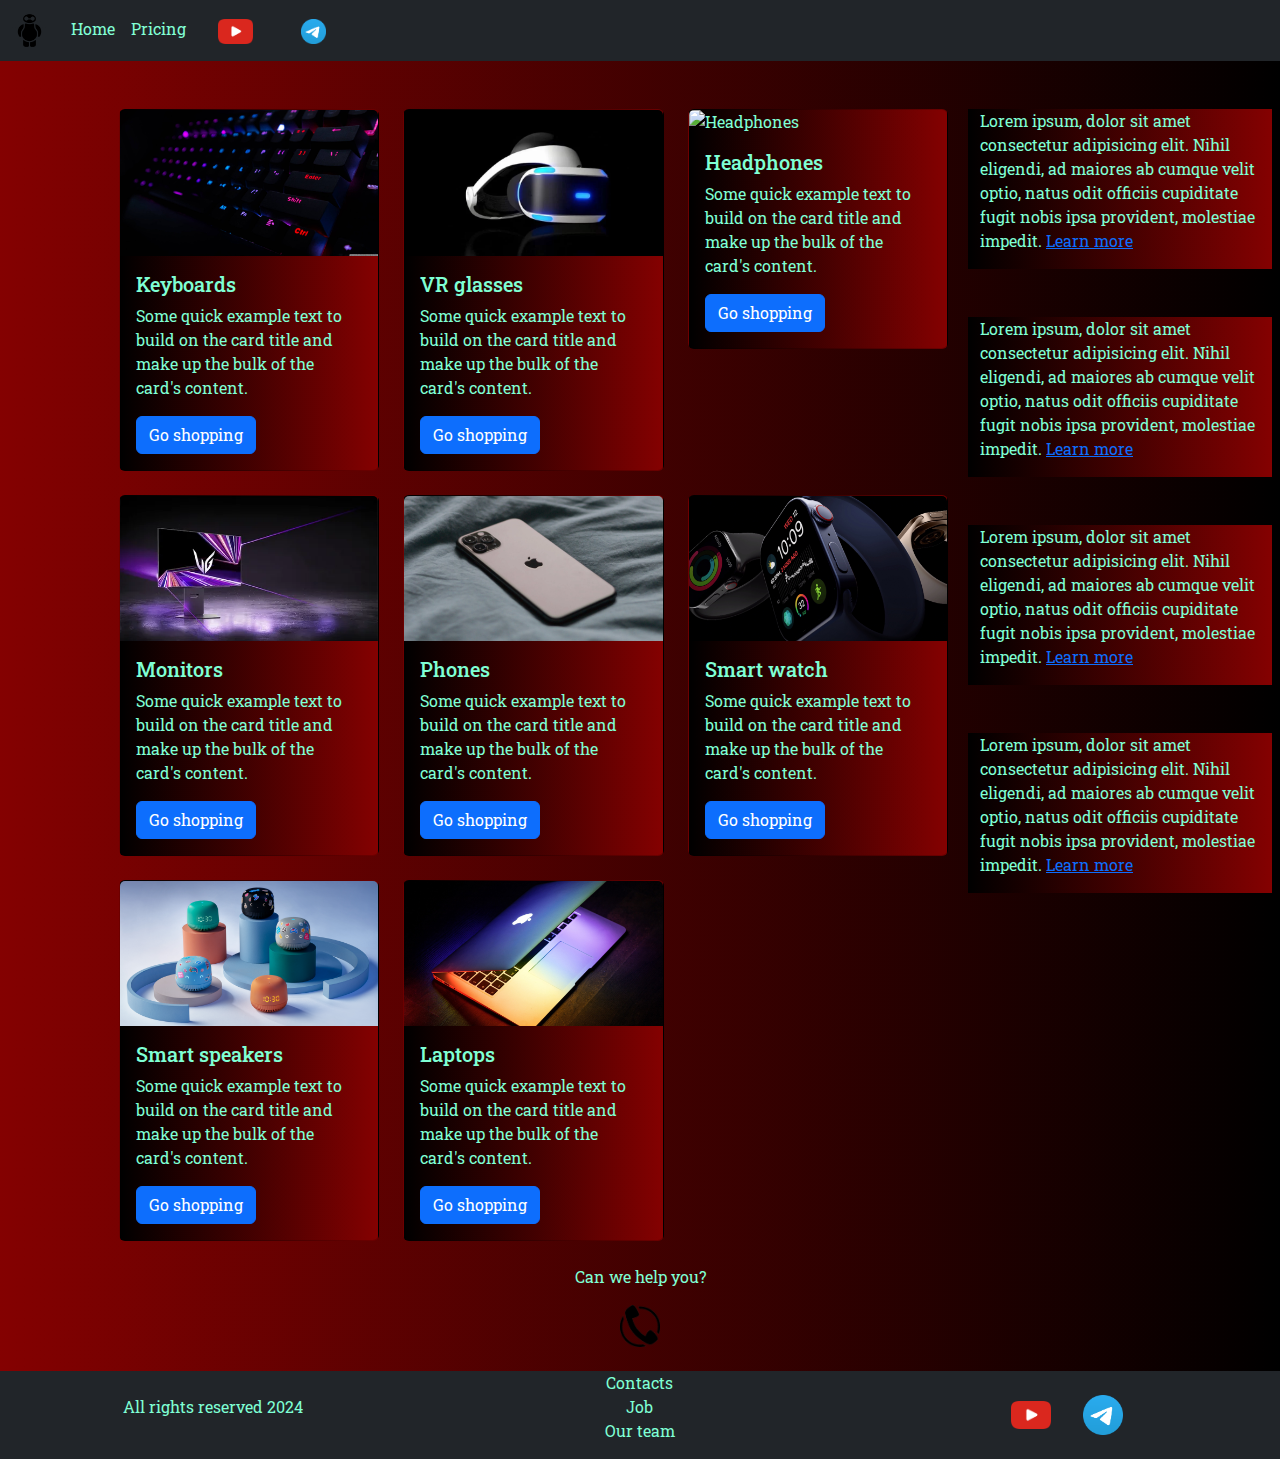
==== pricing.html @ e5066b75 "Add files via upload" ====
<!DOCTYPE html>
<html lang="en">

<head>
  <meta charset="UTF-8">
  <meta name="viewport" content="width=device-width, initial-scale=1.0">
  <link href="https://cdn.jsdelivr.net/npm/bootstrap@5.3.3/dist/css/bootstrap.min.css" rel="stylesheet"
    integrity="sha384-QWTKZyjpPEjISv5WaRU9OFeRpok6YctnYmDr5pNlyT2bRjXh0JMhjY6hW+ALEwIH" crossorigin="anonymous">
  <link rel="stylesheet" href="source/slyles/mycss.css">
  <title>Document</title>
</head>

<body>
  <header>
    <nav class="navbar navbar-expand-lg bg-dark">
      <div class="container-fluid">
        <a class="navbar-brand" href="/"><img src="source/files/logo.png" alt="picture"></a>
        <button class="navbar-toggler" type="button" data-bs-toggle="collapse" data-bs-target="#navbarNav"
          aria-controls="navbarNav" aria-expanded="false" aria-label="Toggle navigation">
          <span class="navbar-toggler-icon"></span>
        </button>
        <div class="collapse navbar-collapse" id="navbarNav">
          <ul class="navbar-nav">
            <li class="nav-item">
              <a class="nav-link" aria-current="page" href="/">Home</a>
            </li>
            <li class="nav-item">
              <a class="nav-link" aria-current="page" href="pricing.html">Pricing</a>
            </li>
            <li class="nav-item">
              <a class="nav-link" aria-current="page" href="/">
                <img style="width: 35px; margin-inline: 1em;" src="source/files/youtube.png" alt="...">
              </a>
            </li>
            <li class="nav-item">
              <a class="nav-link" aria-current="page" href="/">
                <img style="width: 25px; margin-inline: 1em;" src="source/files/tg.png" alt="...">
              </a>
            </li>

          </ul>
        </div>
      </div>
    </nav>
  </header>

  <section>
    <div class="container-fluid mt-4">
      <div class="row">
        <div class="col-lg-1">
        </div>
        <div class="col-lg-8 col-md-12">
          <div class="row">
            <div class="col-lg-4 col-md-6 mt-4">
              <div class="card">
                <img src="source/imagers/keyboard.jpg" class="card-img-top" alt="Keyboard">
                <div class="card-body">
                  <h5 class="card-title">Keyboards</h5>
                  <p class="card-text">Some quick example text to build on the card title and make up the bulk of the
                    card's content.</p>
                  <a href="#" class="btn btn-primary">Go shopping</a>
                </div>
              </div>
            </div>

            <div class="col-lg-4 col-md-6 mt-4">
              <div class="card">
                <img src="source/imagers/vr.jpg" class="card-img-top" alt=VR glasses">
                <div class="card-body">
                  <h5 class="card-title">VR glasses</h5>
                  <p class="card-text">Some quick example text to build on the card title and make up the bulk of the
                    card's content.</p>
                  <a href="#" class="btn btn-primary">Go shopping</a>
                </div>
              </div>
            </div>

            <div class="col-lg-4 col-md-6 mt-4">
              <div class="card">
                <img src="source/imagers/hp2.jpg" class="card-img-top" alt="Headphones">
                <div class="card-body">
                  <h5 class="card-title">Headphones</h5>
                  <p class="card-text">Some quick example text to build on the card title and make up the bulk of the
                    card's content.</p>
                  <a href="#" class="btn btn-primary">Go shopping</a>
                </div>
              </div>
            </div>

            <div class="col-lg-4 col-md-6 mt-4">
              <div class="card">
                <img src="source/imagers/moni.jpg" class="card-img-top" alt="Monitors">
                <div class="card-body">
                  <h5 class="card-title">Monitors</h5>
                  <p class="card-text">Some quick example text to build on the card title and make up the bulk of the
                    card's content.</p>
                  <a href="#" class="btn btn-primary">Go shopping</a>
                </div>
              </div>
            </div>

            <div class="col-lg-4 col-md-6 mt-4">
              <div class="card">
                <img src="source/imagers/iphone.jpg" class="card-img-top" alt=Phones">
                <div class="card-body">
                  <h5 class="card-title">Phones</h5>
                  <p class="card-text">Some quick example text to build on the card title and make up the bulk of the
                    card's content.</p>
                  <a href="#" class="btn btn-primary">Go shopping</a>
                </div>
              </div>
            </div>

            <div class="col-lg-4 col-md-6 mt-4">
              <div class="card">
                <img src="source/imagers/watch.jpg" class="card-img-top" alt="Smart watch">
                <div class="card-body">
                  <h5 class="card-title">Smart watch</h5>
                  <p class="card-text">Some quick example text to build on the card title and make up the bulk of the
                    card's content.</p>
                  <a href="#" class="btn btn-primary">Go shopping</a>
                </div>
              </div>
            </div>

            <div class="col-lg-4 col-md-6 mt-4">
              <div class="card">
                <img src="source/imagers/capsula.jpg" class="card-img-top" alt="Smart speakers">
                <div class="card-body">
                  <h5 class="card-title">Smart speakers</h5>
                  <p class="card-text">Some quick example text to build on the card title and make up the bulk of the
                    card's content.</p>
                  <a href="#" class="btn btn-primary">Go shopping</a>
                </div>
              </div>
            </div>

            <div class="col-lg-4 col-md-6 mt-4">
              <div class="card">
                <img src="source/imagers/laptop.jpg" class="card-img-top" alt="Laptops">
                <div class="card-body">
                  <h5 class="card-title">Laptops</h5>
                  <p class="card-text">Some quick example text to build on the card title and make up the bulk of the
                    card's content.</p>
                  <a href="#" class="btn btn-primary">Go shopping</a>
                </div>
              </div>
            </div>

          </div>
        </div>


        <div class="col-lg-3 col-md-12">
          <div class="row px-2">
            <div class="col-lg-12 sidebar my-4">
              <p>Lorem ipsum, dolor sit amet consectetur adipisicing elit. Nihil eligendi, ad maiores ab cumque velit optio, natus odit officiis cupiditate fugit nobis ipsa provident, molestiae impedit. <a href="#">Learn more</a></p>
            </div>

            <div class="col-lg-12 sidebar my-4">
              <p>Lorem ipsum, dolor sit amet consectetur adipisicing elit. Nihil eligendi, ad maiores ab cumque velit optio, natus odit officiis cupiditate fugit nobis ipsa provident, molestiae impedit. <a href="#">Learn more</a></p>
            </div>

            <div class="col-lg-12 sidebar my-4">
              <p>Lorem ipsum, dolor sit amet consectetur adipisicing elit. Nihil eligendi, ad maiores ab cumque velit optio, natus odit officiis cupiditate fugit nobis ipsa provident, molestiae impedit. <a href="#">Learn more</a></p>
            </div>

            <div class="col-lg-12 sidebar my-4">
              <p>Lorem ipsum, dolor sit amet consectetur adipisicing elit. Nihil eligendi, ad maiores ab cumque velit optio, natus odit officiis cupiditate fugit nobis ipsa provident, molestiae impedit. <a href="#">Learn more</a></p>
            </div>


          </div>
        </div>
      </div>

      <div class="col-lg-12 col-md-12 text-center mt-4">
        <p>Can we help you?</p>
      </div>
      <div class="col-lg-12 col-md-12 text-center">
        <img class="call-anim" style="width: 40px;" src="source/files/phone.png" alt="...">
      </div>


    </div>
  </section>

  <footer class="mt-4">
    <div class="container-fluid">
      <div class="row">
        <div class="col-lg-4 col-md-12 footer-text text-center">
          <p>All rights reserved 2024</p>
        </div>
        <div class="col-lg-4 col-md-12 footer-text text-center">
          <p>Contacts <br>Job <br>Our team</p>
        </div>
        <div class="col-lg-4 col-md-12 footer-img">
          <img style="width: 40px; margin-inline: 1em;" src="source/files/youtube.png" alt="...">
          <img style="width: 40px; margin-inline: 1em;" src="source/files/tg.png" alt="...">
        </div>
      </div>
    </div>
  </footer>

  <script src="https://cdn.jsdelivr.net/npm/bootstrap@5.3.3/dist/js/bootstrap.bundle.min.js"
    integrity="sha384-YvpcrYf0tY3lHB60NNkmXc5s9fDVZLESaAA55NDzOxhy9GkcIdslK1eN7N6jIeHz"
    crossorigin="anonymous"></script>
</body>

</html>
---- source/slyles/mycss.css ----
@import url('https://fonts.googleapis.com/css?family=Roboto Slab&display=swap');

body {
    font-family: Roboto Slab, serif;
    background: linear-gradient(90deg, #840101 0%, #000000 100%);
}

p {
    color: aquamarine;
}

.nav-link {
    color: rgb(130, 255, 213);
}

.navbar-nav .nav-link.active {
    color: aquamarine;
}

.navbar-brand img {
    width: 35px;
}

.navbar-toggler {
    background-color: rgb(200, 250, 233);
} 

.sidebar {
    color: aquamarine;
    background: linear-gradient(270deg, #840101 0%, #000000 100%);
}

.card {
    background: linear-gradient(270deg, #840101 0%, #000000 100%);
    color: aquamarine;
}

.slide-text {
    color: aquamarine;
    margin: auto auto;
}

.footer-text {
    color: aquamarine;
    margin: auto auto;
}

footer {
    background-color: rgb(33, 37, 41);
}

.footer-img {
    display: flex;
    justify-content: center;
    align-items: center;
}

.call-anim {
    animation: myAnim 2s ease 0s infinite normal forwards;
}

/* .btn-outline-danger {
    background: linear-gradient(270deg, #840101 0%, #000000 100%);
} */

@keyframes myAnim {
    0%,
    100% {
    transform: rotate(0deg);
    transform-origin: 50% 100%;
    }
   
    10% {
    transform: rotate(2deg);
    }
   
    20%,
    40%,
    60% {
    transform: rotate(-4deg);
    }
   
    30%,
    50%,
    70% {
    transform: rotate(4deg);
    }
   
    80% {
    transform: rotate(-2deg);
    }
   
    90% {
    transform: rotate(2deg);
    }
   }

@media (max-width: 755px) {
    .carousel-indicators {
        display: none;
    }
}
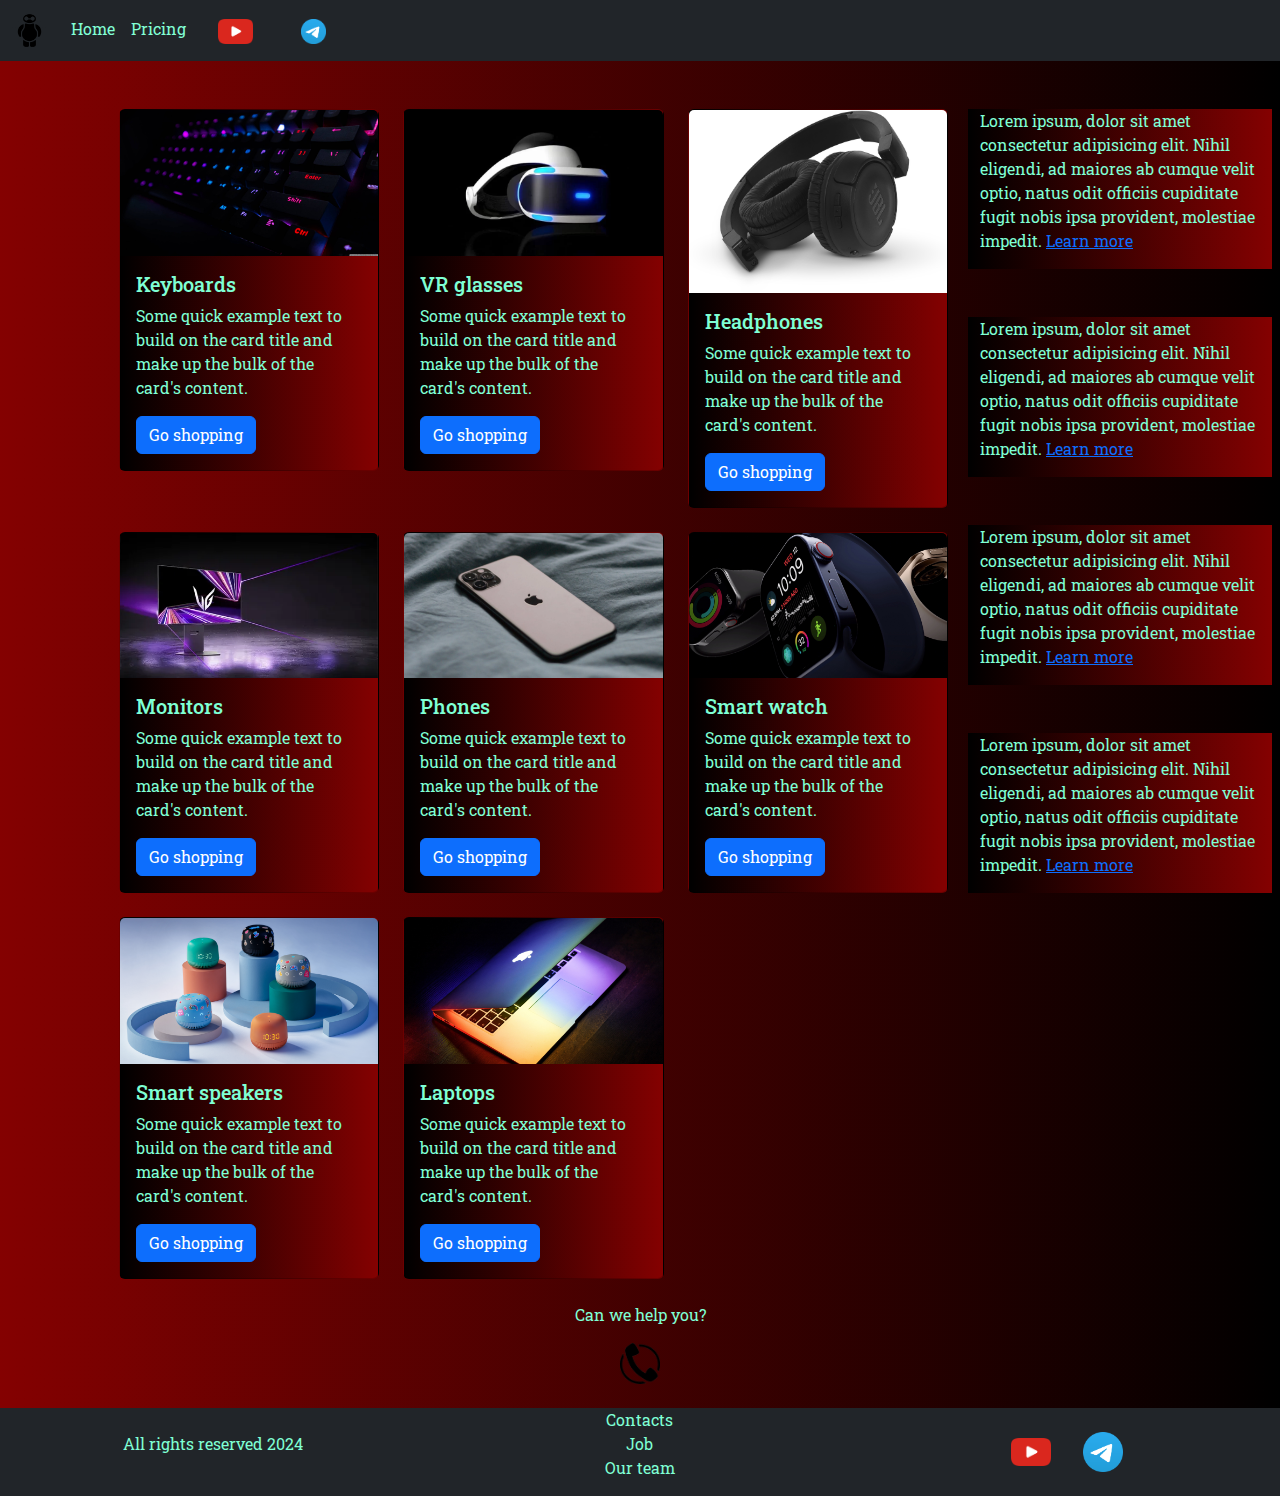
==== commit 398f779b: "Update pricing.html" ====
--- a/pricing.html
+++ b/pricing.html
@@ -7,7 +7,7 @@
   <link href="https://cdn.jsdelivr.net/npm/bootstrap@5.3.3/dist/css/bootstrap.min.css" rel="stylesheet"
     integrity="sha384-QWTKZyjpPEjISv5WaRU9OFeRpok6YctnYmDr5pNlyT2bRjXh0JMhjY6hW+ALEwIH" crossorigin="anonymous">
   <link rel="stylesheet" href="source/slyles/mycss.css">
-  <title>Document</title>
+  <title>My first site</title>
 </head>
 
 <body>
@@ -77,7 +77,7 @@
 
             <div class="col-lg-4 col-md-6 mt-4">
               <div class="card">
-                <img src="source/imagers/hp2.jpg" class="card-img-top" alt="Headphones">
+                <img src="source/imagers/naush.jpg" class="card-img-top" alt="Headphones">
                 <div class="card-body">
                   <h5 class="card-title">Headphones</h5>
                   <p class="card-text">Some quick example text to build on the card title and make up the bulk of the
@@ -207,4 +207,4 @@
     crossorigin="anonymous"></script>
 </body>
 
-</html>+</html>
